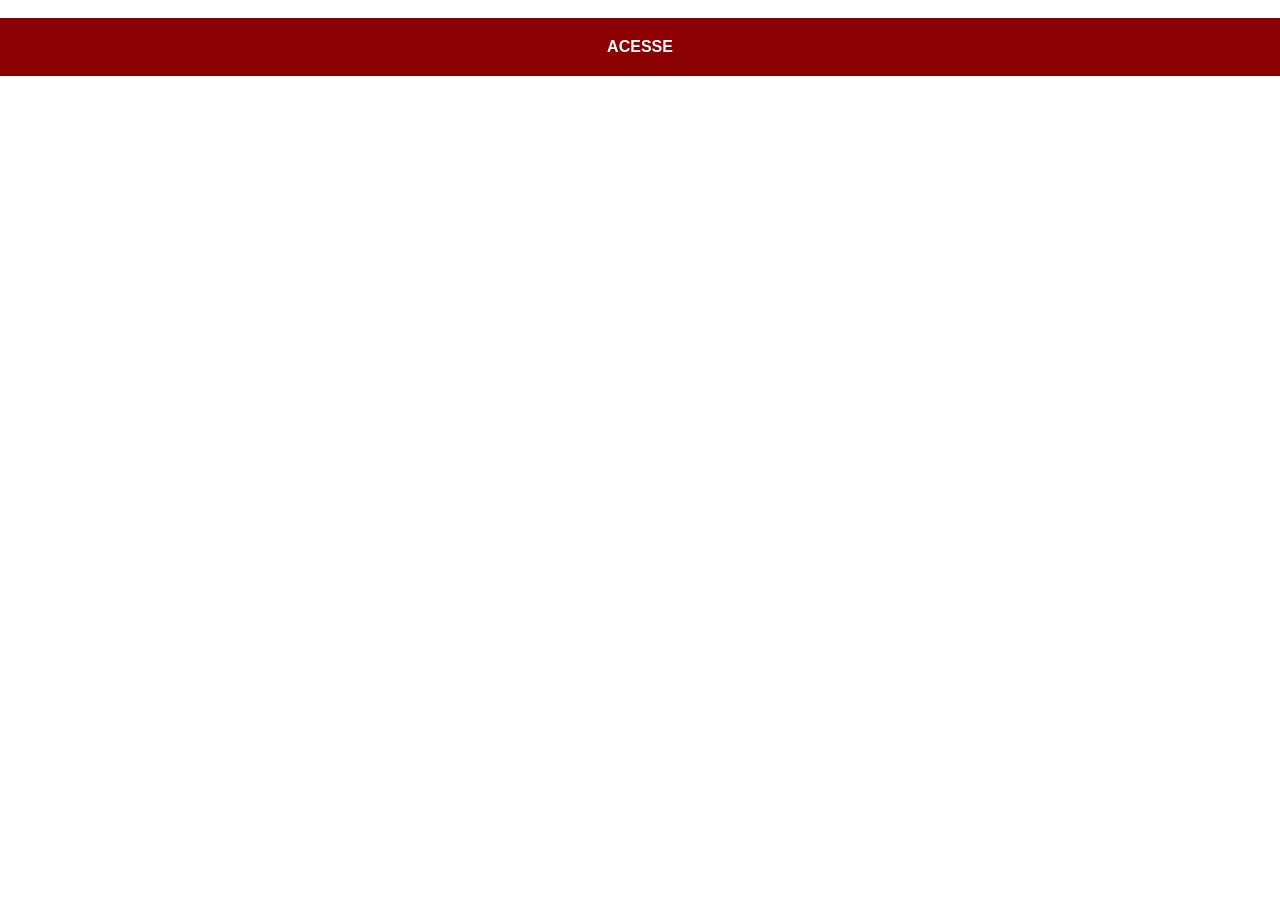
==== facebook.html @ 1bf1bcc0 "progeto finalizado" ====
<!DOCTYPE html>
<html lang="pt-br">
<head>
    <meta charset="UTF-8">
    <meta name="viewport" content="width=device-width, initial-scale=1.0">
    <title>Document</title>
    <link rel="stylesheet" href="estilos/social.css">
</head>
<body>
    <img src="imagens/tela-facebook.jpg" alt="">
    <a href="https://www.facebook.com/gustavoguanabara/?locale=pt_BR" target="_blank">ACESSE</a>
</body>
</html>
---- estilos/social.css ----
@charset "UTF-8";

        *{
            margin: 0px;
            padding: 0px;
            font-family: Arial, Helvetica, sans-serif;
        }
        ::-webkit-scrollbar{
            width: 0px;
            height: 0px;
        }
        img{
            width: 100vw;
     
        }
        a{
            display: block;
            background-color: darkred;
            padding: 20px;
            text-align: center;
            color: white;
            font-weight: bolder;
            text-decoration: none;
         
        }
        a:hover{
            background-color: red;
        }
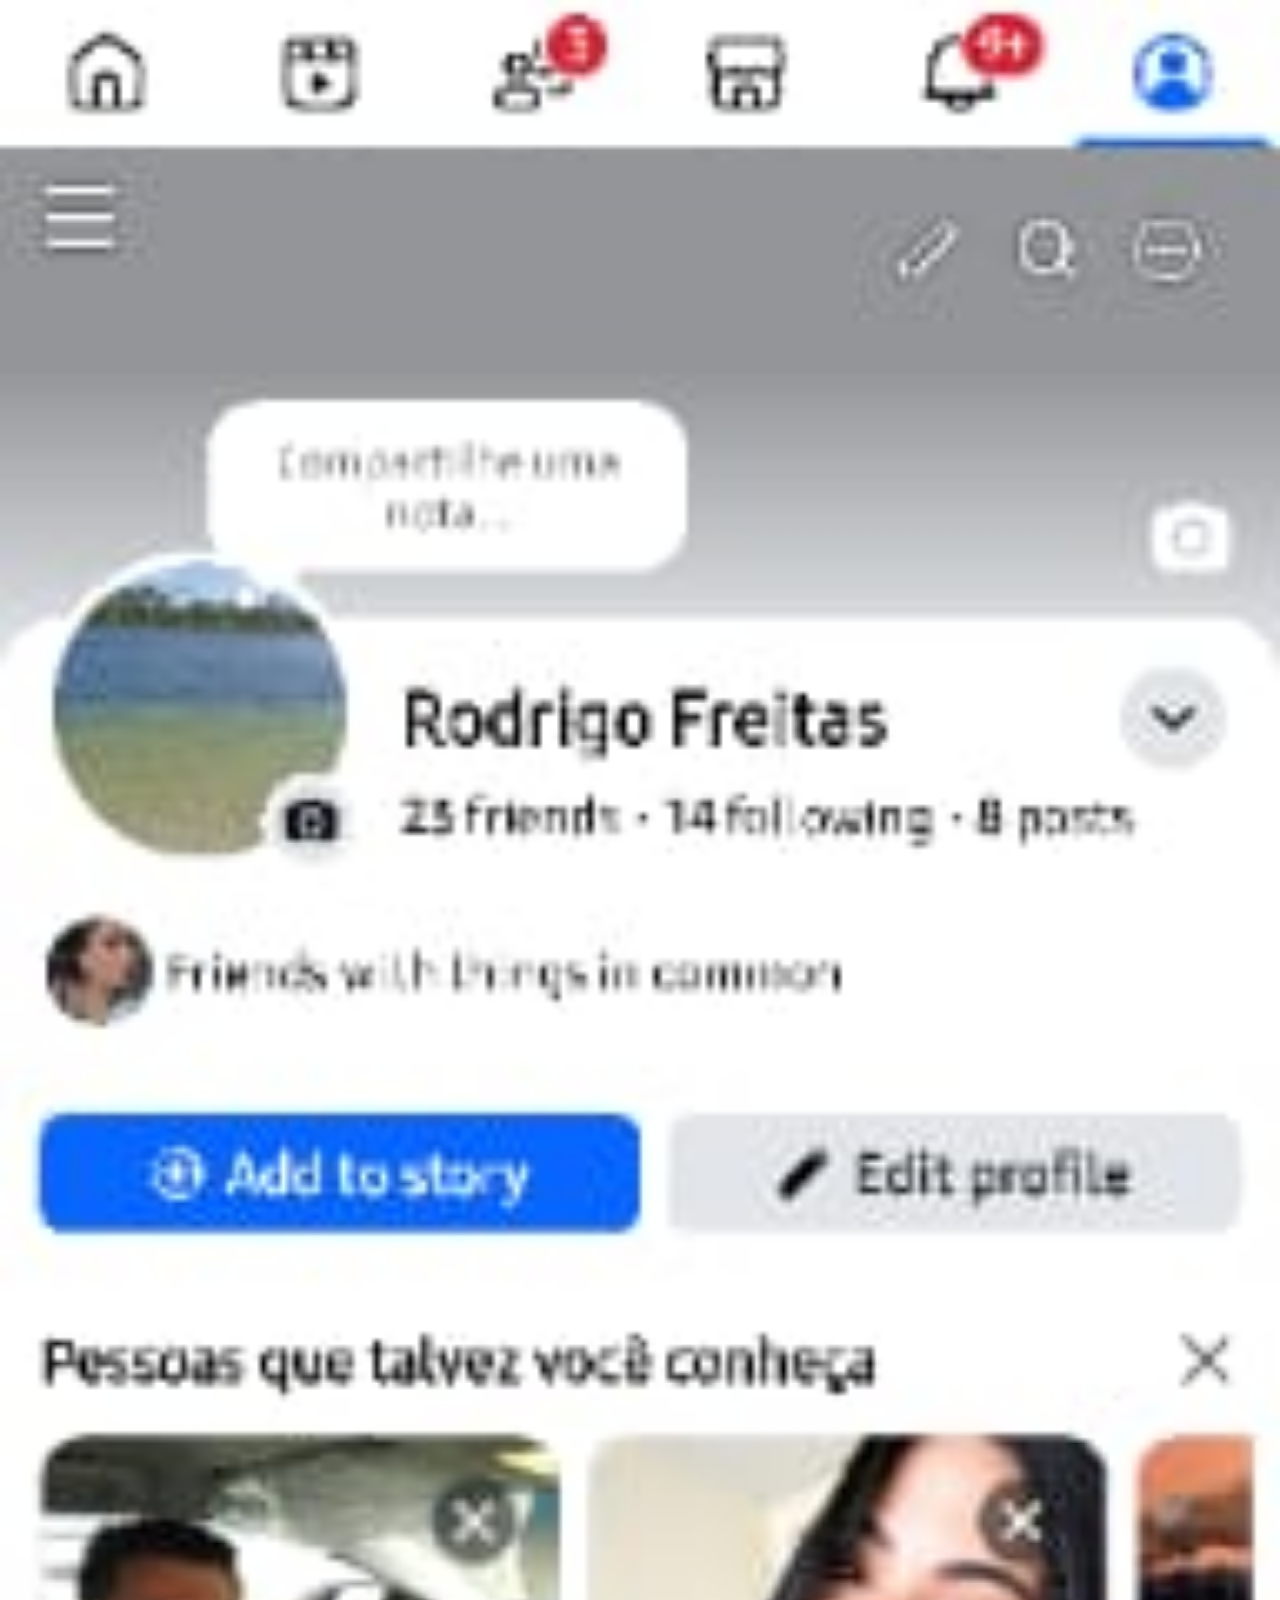
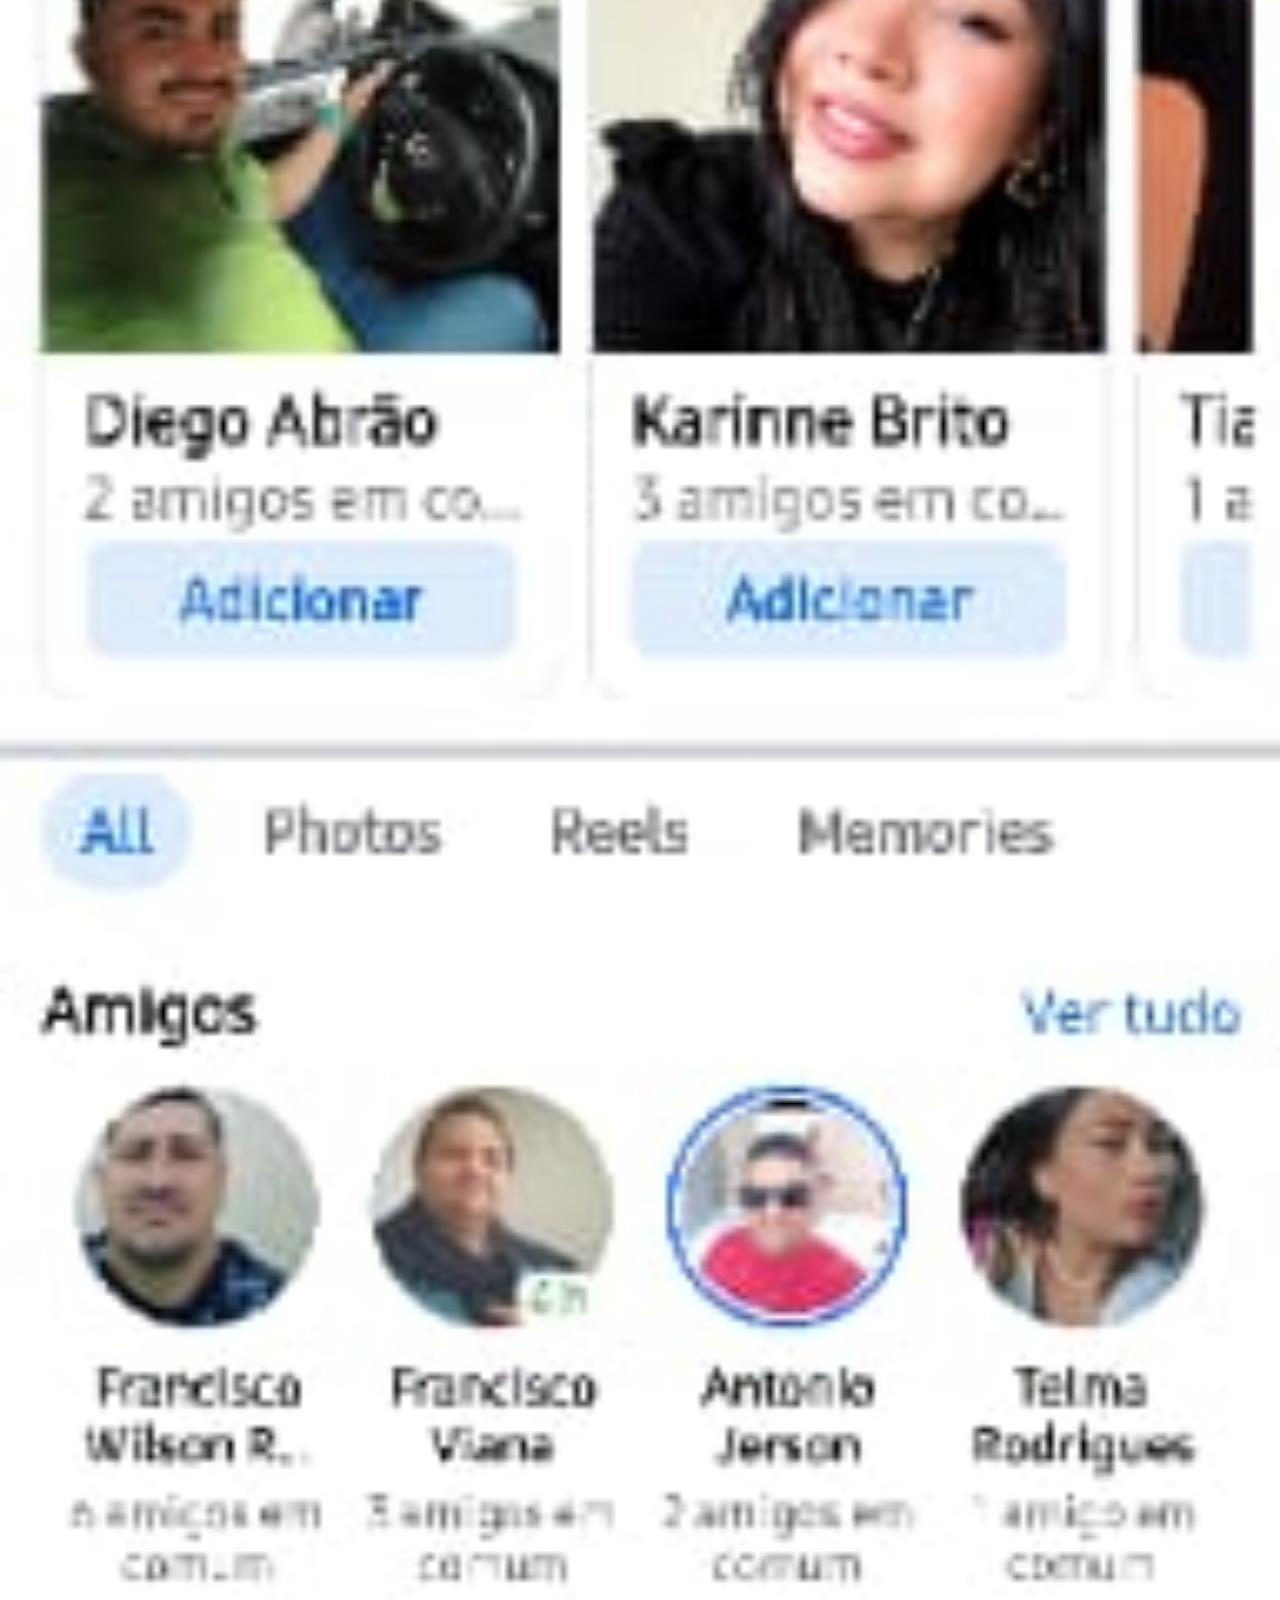
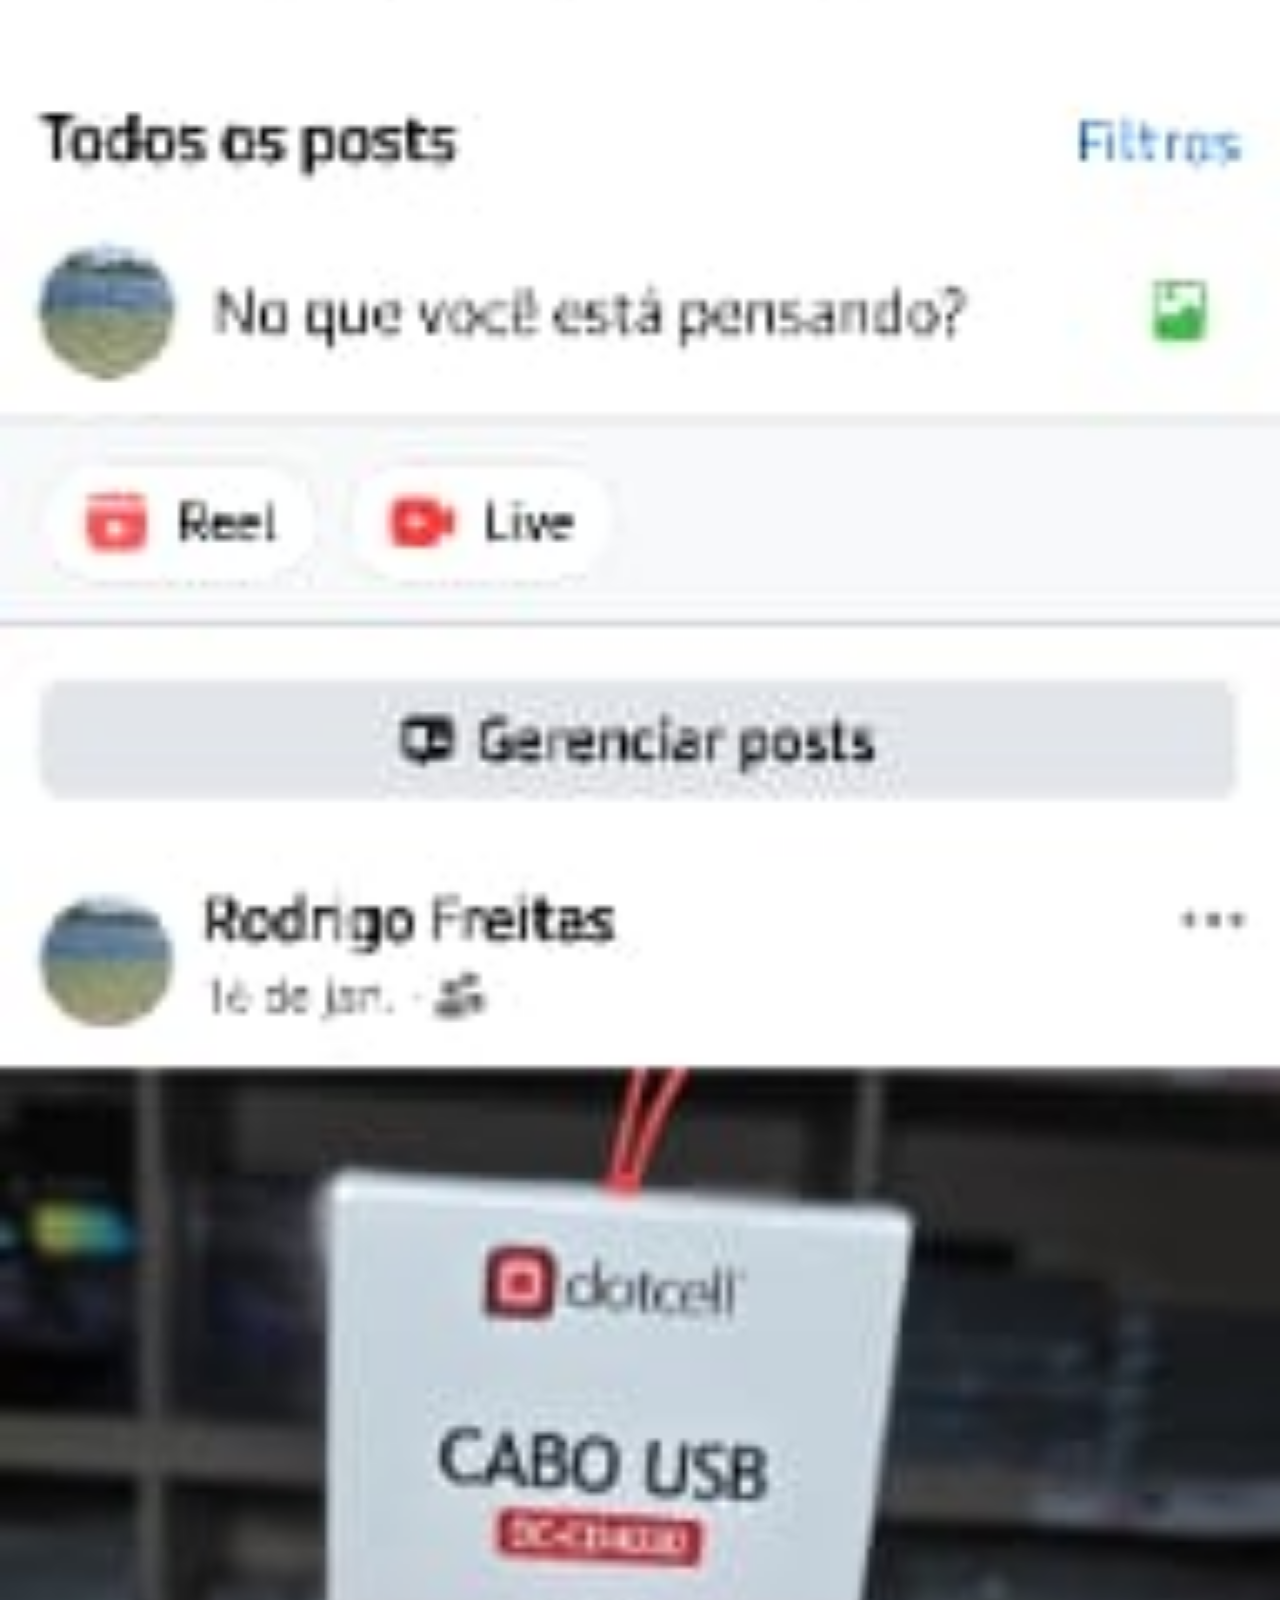
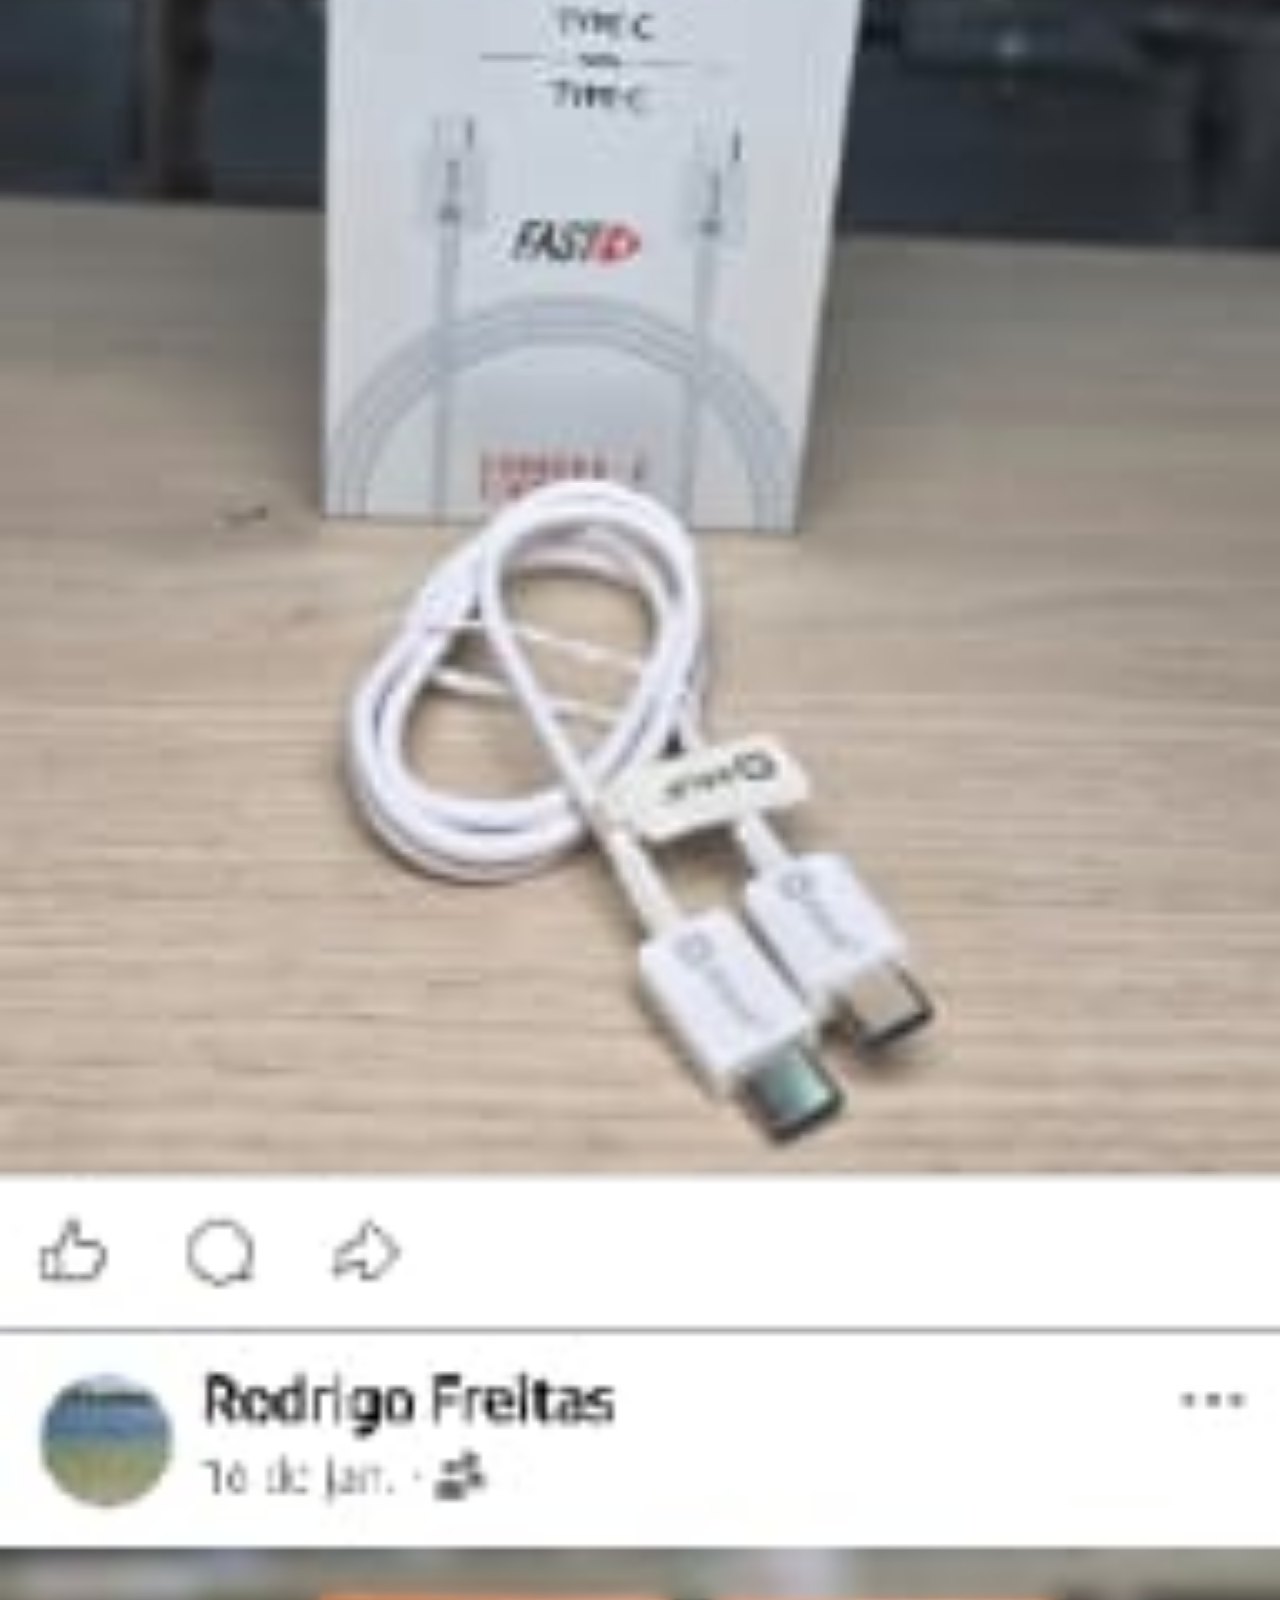
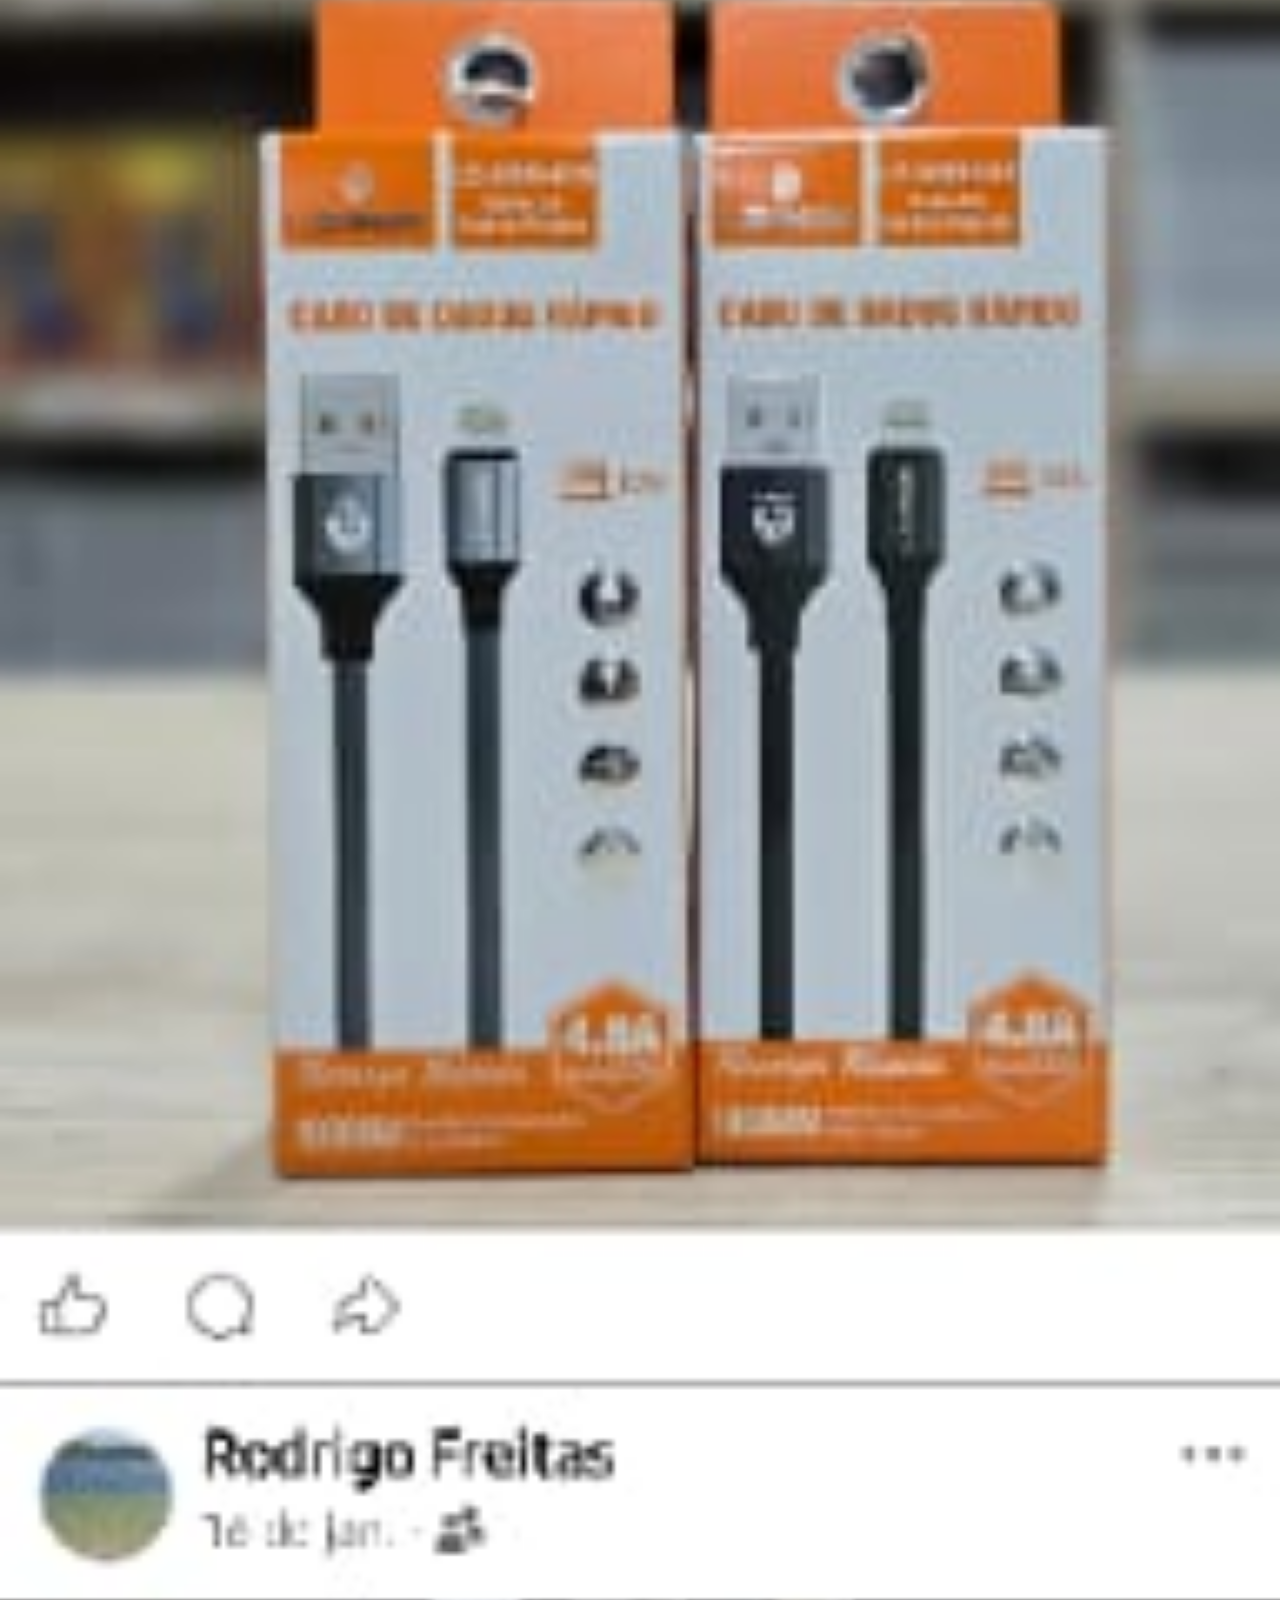
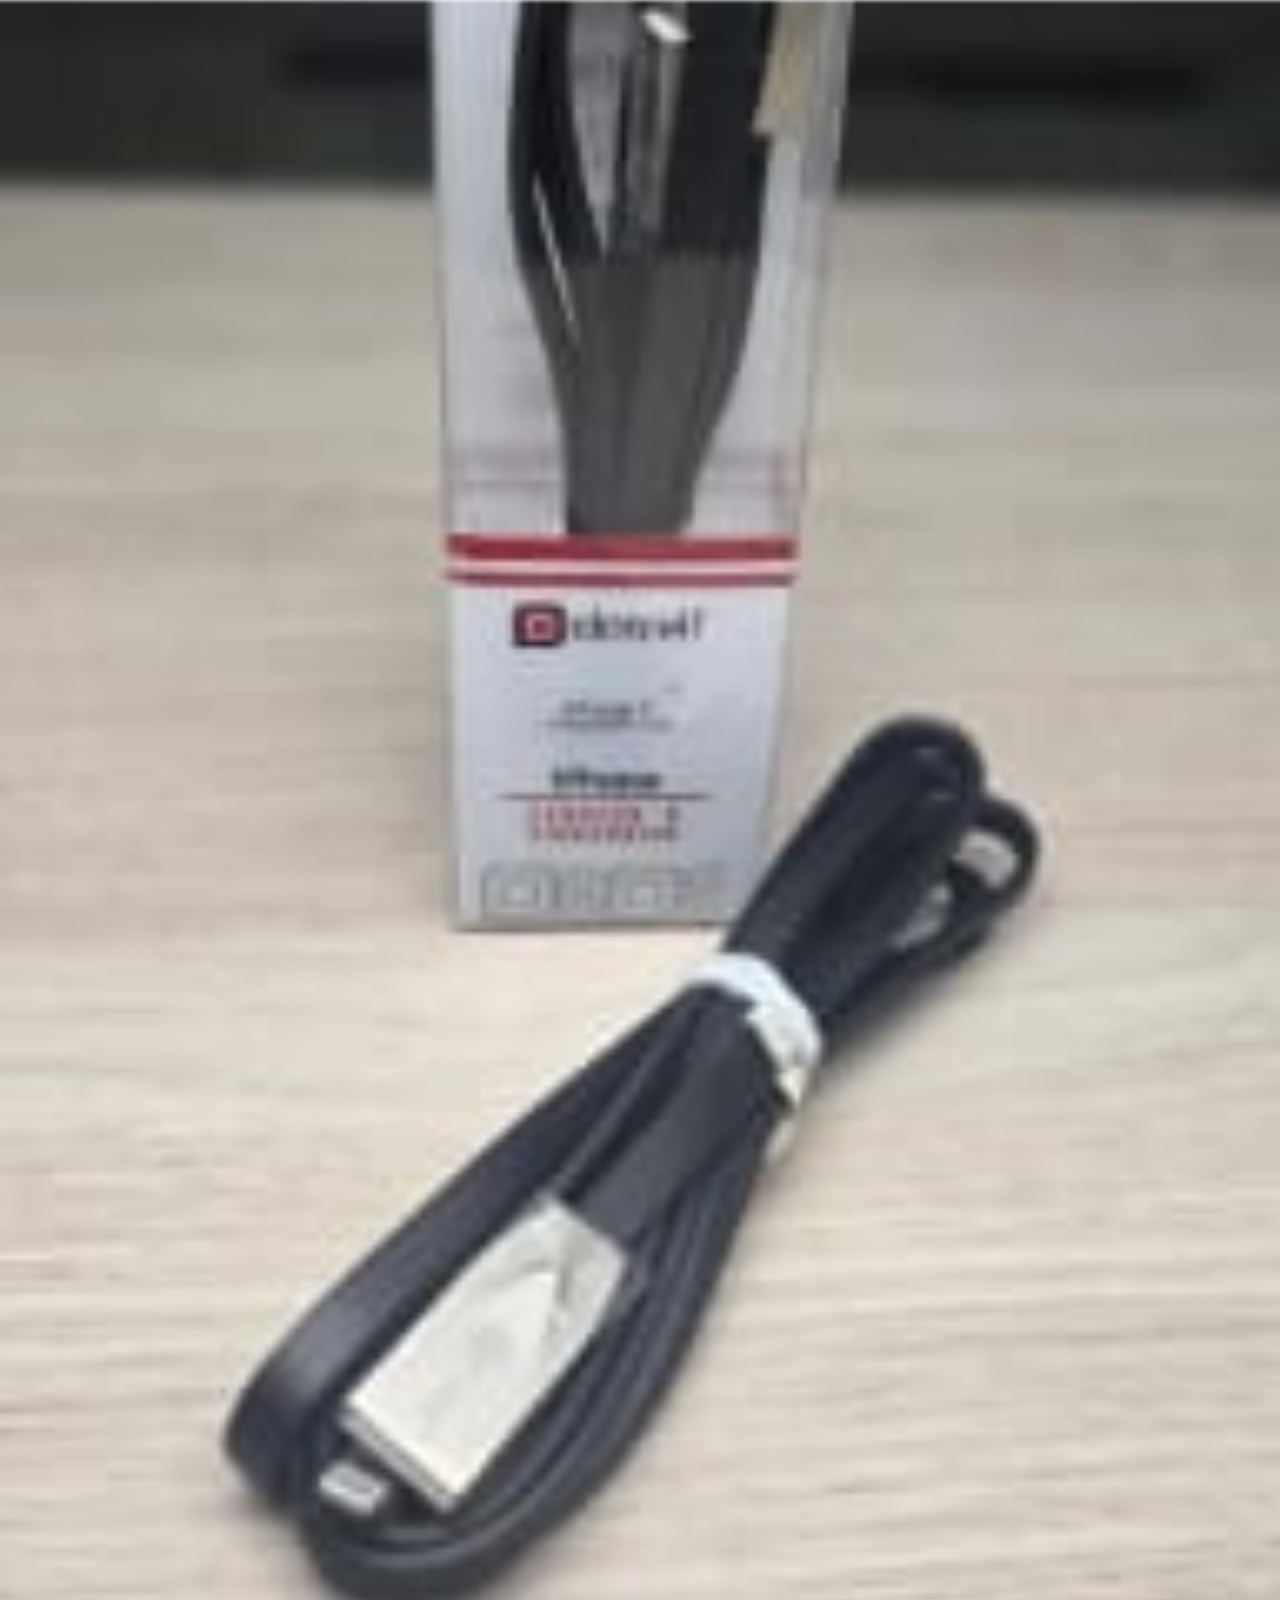
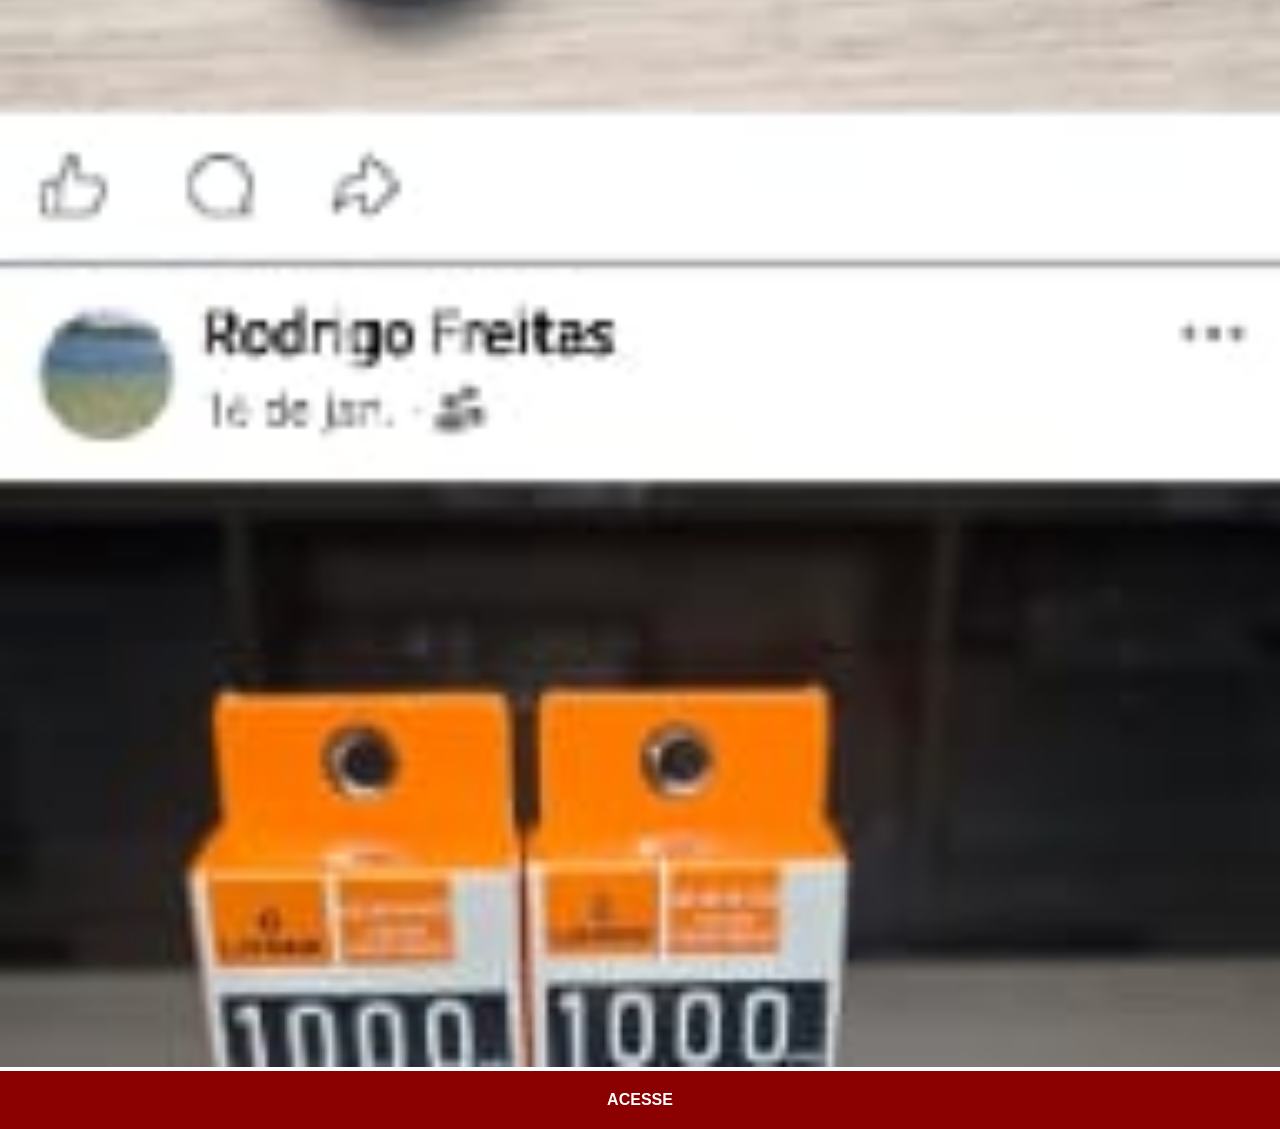
==== commit 54889d60: "PERFIL PESSOAL" ====
--- a/facebook.html
+++ b/facebook.html
@@ -7,7 +7,7 @@
     <link rel="stylesheet" href="estilos/social.css">
 </head>
 <body>
-    <img src="imagens/tela-facebook.jpg" alt="">
-    <a href="https://www.facebook.com/gustavoguanabara/?locale=pt_BR" target="_blank">ACESSE</a>
+    <img src="imagens/WhatsApp Image 2026-06-25 at 14.00.17.jpeg" alt="">
+    <a href="https://www.facebook.com/rodrigo.freitas.564183" target="_blank">ACESSE</a>
 </body>
 </html>
